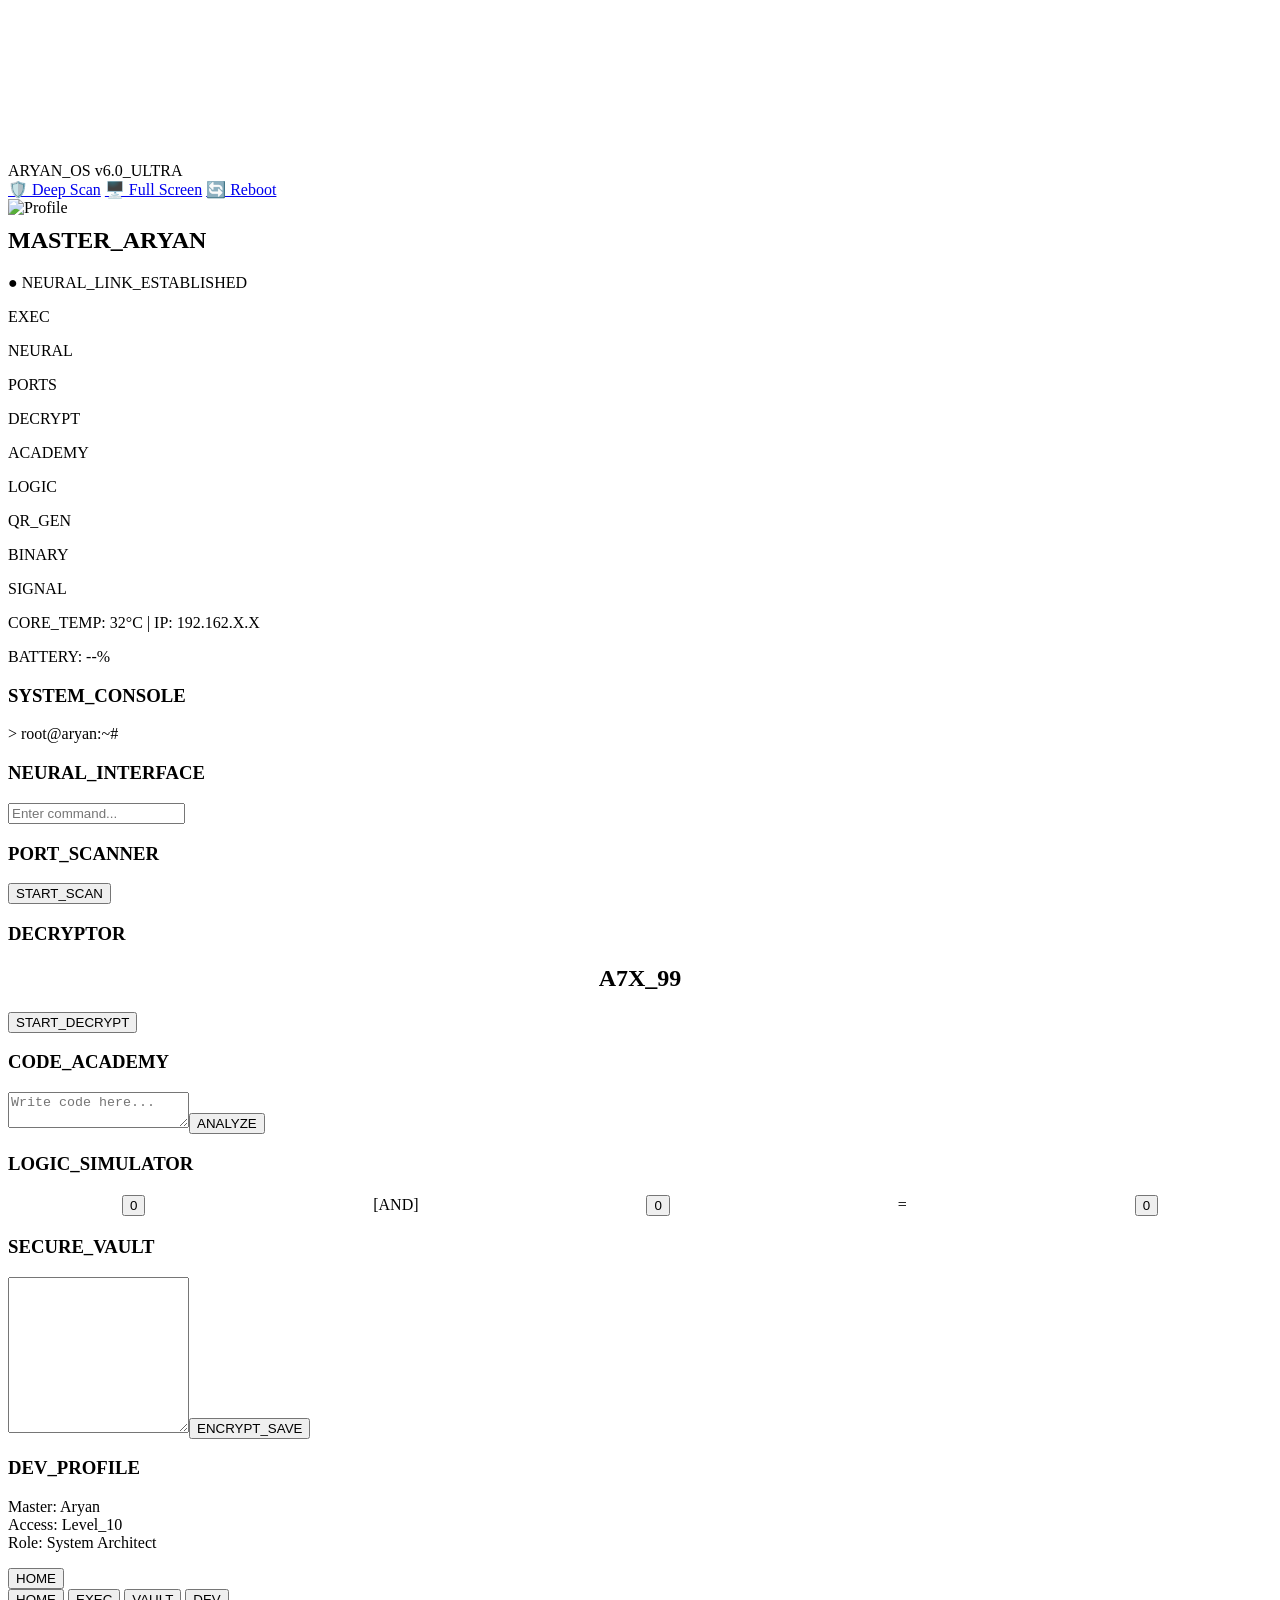
==== index.html @ 28ffc8bf "Create index.html" ====
<!DOCTYPE html>
<html lang="en">
<head>
    <meta charset="UTF-8">
    <meta name="viewport" content="width=device-width, initial-scale=1.0, maximum-scale=1.0, user-scalable=no">
    <title>ARYAN_OS_v6_FINAL</title>
    <link rel="stylesheet" href="style.css">
    <script type="module" src="https://unpkg.com/ionicons@7.1.0/dist/ionicons/ionicons.esm.js"></script>
</head>
<body>
    <canvas id="matrix-canvas"></canvas>

    <header class="main-header">
        <div class="logo">ARYAN_OS <span class="v-tag">v6.0_ULTRA</span></div>
        <div class="menu-icon" onclick="toggleSettings()"><ion-icon name="grid"></ion-icon></div>
        <div id="settings-dropdown" class="dropdown-content">
            <a href="#" onclick="runScanner()">🛡️ Deep Scan</a>
            <a href="#" onclick="toggleFullScreen()">🖥️ Full Screen</a>
            <a href="#" onclick="location.reload()">🔄 Reboot</a>
        </div>
    </header>

    <main class="container">
        <section id="home" class="page active">
            <div class="profile-area">
                <div class="avatar-glow"><img src="https://api.dicebear.com/7.x/pixel-art/svg?seed=Aryan" alt="Profile"></div>
                <h2 style="margin-top:10px;">MASTER_ARYAN</h2>
                <p class="status-text">● NEURAL_LINK_ESTABLISHED</p>
            </div>

            <div class="feature-grid">
                <div class="card glass" onclick="showPage('terminal')"><ion-icon name="terminal"></ion-icon><p>EXEC</p></div>
                <div class="card glass" onclick="showPage('neural')"><ion-icon name="headset"></ion-icon><p>NEURAL</p></div>
                <div class="card glass" onclick="showPage('network')"><ion-icon name="globe"></ion-icon><p>PORTS</p></div>
                <div class="card glass" onclick="showPage('decrypt')"><ion-icon name="eye-off"></ion-icon><p>DECRYPT</p></div>
                <div class="card glass" onclick="showPage('compiler')"><ion-icon name="code-slash"></ion-icon><p>ACADEMY</p></div>
                <div class="card glass" onclick="showPage('logic')"><ion-icon name="git-network"></ion-icon><p>LOGIC</p></div>
                <div class="card glass" onclick="showPage('qr')"><ion-icon name="qr-code"></ion-icon><p>QR_GEN</p></div>
                <div class="card glass" onclick="showPage('binary')"><ion-icon name="code-working"></ion-icon><p>BINARY</p></div>
                <div class="card glass" onclick="showPage('transmit')"><ion-icon name="radio"></ion-icon><p>SIGNAL</p></div>
            </div>

            <div class="glass stats-card">
                <p>CORE_TEMP: <span id="temp-val" class="neon-text">32°C</span> | IP: <span class="neon-text">192.162.X.X</span></p>
                <div class="progress-container"><div id="temp-bar" class="progress" style="width:40%; background:orange;"></div></div>
                <p style="margin-top:10px;">BATTERY: <span id="battery-level">--%</span></p>
                <div class="progress-container"><div id="battery-bar" class="progress"></div></div>
            </div>
        </section>

        <section id="terminal" class="page">
            <div class="glass"><h3>SYSTEM_CONSOLE</h3><div id="console-output" class="console-box">> root@aryan:~#</div></div>
        </section>

        <section id="neural" class="page">
            <div class="glass chat-container">
                <h3>NEURAL_INTERFACE</h3>
                <div id="chat-box" class="console-box"></div>
                <input type="text" id="chat-input" class="pro-input" placeholder="Enter command..." onchange="sendNeuralMsg()">
            </div>
        </section>

        <section id="network" class="page">
            <div class="glass"><h3>PORT_SCANNER</h3><div id="port-log" class="console-box"></div><button class="pro-btn" onclick="runPortScan()">START_SCAN</button></div>
        </section>

        <section id="decrypt" class="page">
            <div class="glass"><h3>DECRYPTOR</h3><h1 id="decrypt-text" style="text-align:center; color:var(--neon);">A7X_99</h1><button class="pro-btn" onclick="startDecrypt()">START_DECRYPT</button></div>
        </section>

        <section id="compiler" class="page">
            <div class="glass"><h3>CODE_ACADEMY</h3><textarea id="edu-code" class="pro-input" placeholder="Write code here..."></textarea><button class="pro-btn" onclick="checkSyntax()">ANALYZE</button><p id="edu-status"></p></div>
        </section>

        <section id="logic" class="page">
            <div class="glass"><h3>LOGIC_SIMULATOR</h3>
                <div style="display:flex; justify-content:space-around; align-items:center; margin:20px 0;">
                    <button class="gate-btn" id="gate-a" onclick="toggleGate('a')">0</button> [AND] 
                    <button class="gate-btn" id="gate-b" onclick="toggleGate('b')">0</button> = 
                    <button id="gate-out" class="gate-btn">0</button>
                </div>
            </div>
        </section>

        <section id="notes" class="page">
            <div class="glass"><h3>SECURE_VAULT</h3><textarea id="note-area" class="pro-input" style="height:150px;"></textarea><button class="pro-btn" onclick="saveNote()">ENCRYPT_SAVE</button></div>
        </section>

        <section id="about" class="page">
            <div class="glass"><h3>DEV_PROFILE</h3><p>Master: Aryan<br>Access: Level_10<br>Role: System Architect</p><button class="pro-btn" onclick="showPage('home')">HOME</button></div>
        </section>
    </main>

    <nav class="bottom-nav">
        <button class="nav-item" onclick="showPage('home')"><ion-icon name="home"></ion-icon><span>HOME</span></button>
        <button class="nav-item" onclick="showPage('terminal')"><ion-icon name="code-working"></ion-icon><span>EXEC</span></button>
        <button class="nav-item" onclick="showPage('notes')"><ion-icon name="lock-closed"></ion-icon><span>VAULT</span></button>
        <button class="nav-item" onclick="showPage('about')"><ion-icon name="person"></ion-icon><span>DEV</span></button>
    </nav>

    <audio id="beep-sound" src="https://assets.mixkit.co/active_storage/sfx/2568/2568-preview.mp3" preload="auto"></audio>
    <script src="script.js"></script>
</body>
</html>
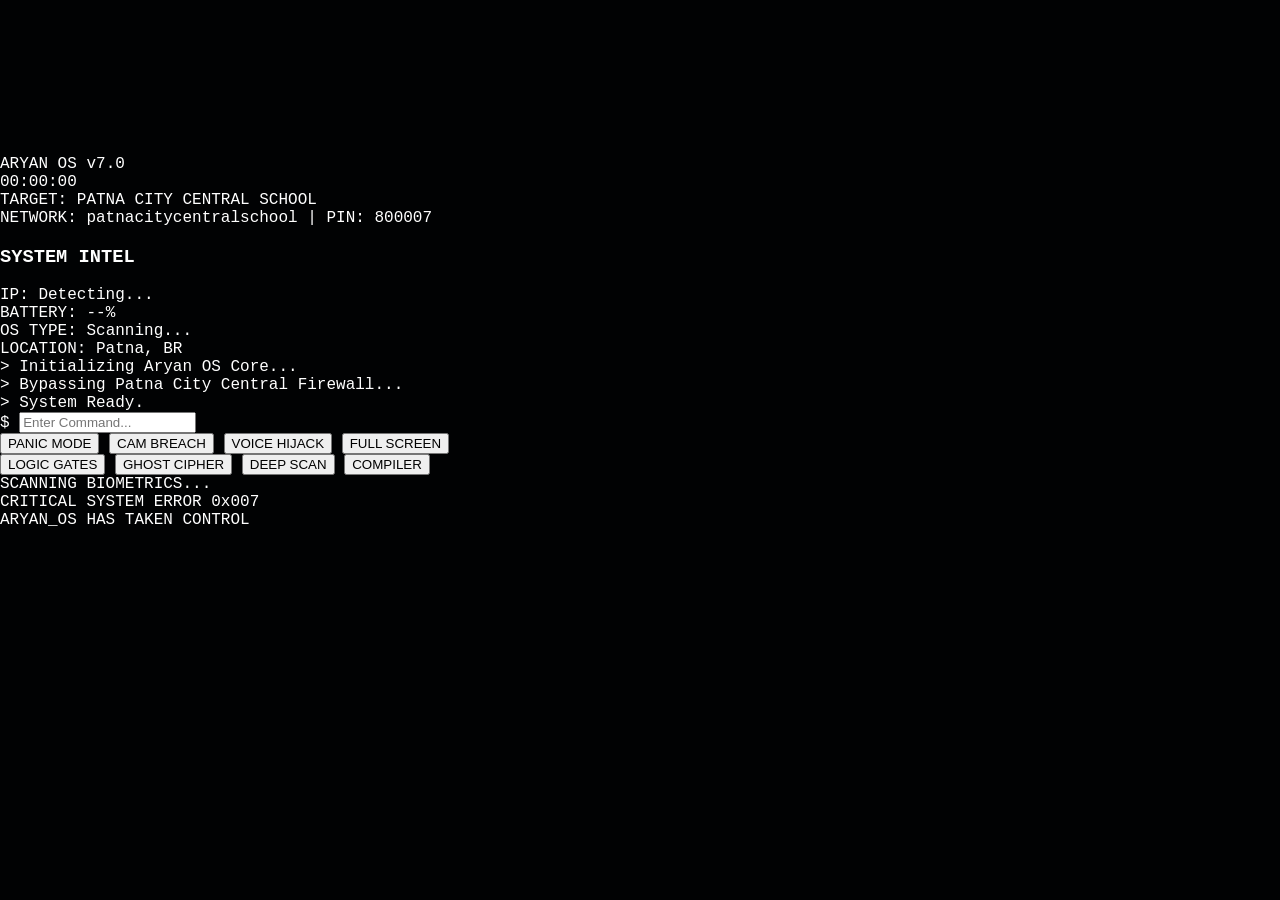
==== commit 3412ffee: "Update index.html" ====
--- a/index.html
+++ b/index.html
@@ -1,104 +1,73 @@
 <!DOCTYPE html>
 <html lang="en">
 <head>
+    <meta name="google-site-verification" content="YOUR_CODE_HERE" />
+    
     <meta charset="UTF-8">
     <meta name="viewport" content="width=device-width, initial-scale=1.0, maximum-scale=1.0, user-scalable=no">
-    <title>ARYAN_OS_v6_FINAL</title>
+    <title>ARYAN OS v7.0 - PATNA CITY CENTRAL</title>
     <link rel="stylesheet" href="style.css">
-    <script type="module" src="https://unpkg.com/ionicons@7.1.0/dist/ionicons/ionicons.esm.js"></script>
 </head>
 <body>
-    <canvas id="matrix-canvas"></canvas>
+    <canvas id="matrix-bg"></canvas>
 
-    <header class="main-header">
-        <div class="logo">ARYAN_OS <span class="v-tag">v6.0_ULTRA</span></div>
-        <div class="menu-icon" onclick="toggleSettings()"><ion-icon name="grid"></ion-icon></div>
-        <div id="settings-dropdown" class="dropdown-content">
-            <a href="#" onclick="runScanner()">🛡️ Deep Scan</a>
-            <a href="#" onclick="toggleFullScreen()">🖥️ Full Screen</a>
-            <a href="#" onclick="location.reload()">🔄 Reboot</a>
+    <div id="os-container">
+        <header>
+            <div class="logo">ARYAN OS <span>v7.0</span></div>
+            <div id="clock">00:00:00</div>
+        </header>
+
+        <div id="projector-alert" class="hidden">
+            <div class="glitch-text">TARGET: PATNA CITY CENTRAL SCHOOL</div>
+            <div class="sub-text">NETWORK: patnacitycentralschool | PIN: 800007</div>
         </div>
-    </header>
 
-    <main class="container">
-        <section id="home" class="page active">
-            <div class="profile-area">
-                <div class="avatar-glow"><img src="https://api.dicebear.com/7.x/pixel-art/svg?seed=Aryan" alt="Profile"></div>
-                <h2 style="margin-top:10px;">MASTER_ARYAN</h2>
-                <p class="status-text">● NEURAL_LINK_ESTABLISHED</p>
-            </div>
+        <main id="main-grid">
+            <section class="panel system-info">
+                <h3>SYSTEM INTEL</h3>
+                <div class="stat-item">IP: <span id="ip-addr">Detecting...</span></div>
+                <div class="stat-item">BATTERY: <span id="bat-level">--%</span></div>
+                <div class="stat-item">OS TYPE: <span id="dev-type">Scanning...</span></div>
+                <div class="stat-item">LOCATION: <span id="loc-trace">Patna, BR</span></div>
+            </section>
 
-            <div class="feature-grid">
-                <div class="card glass" onclick="showPage('terminal')"><ion-icon name="terminal"></ion-icon><p>EXEC</p></div>
-                <div class="card glass" onclick="showPage('neural')"><ion-icon name="headset"></ion-icon><p>NEURAL</p></div>
-                <div class="card glass" onclick="showPage('network')"><ion-icon name="globe"></ion-icon><p>PORTS</p></div>
-                <div class="card glass" onclick="showPage('decrypt')"><ion-icon name="eye-off"></ion-icon><p>DECRYPT</p></div>
-                <div class="card glass" onclick="showPage('compiler')"><ion-icon name="code-slash"></ion-icon><p>ACADEMY</p></div>
-                <div class="card glass" onclick="showPage('logic')"><ion-icon name="git-network"></ion-icon><p>LOGIC</p></div>
-                <div class="card glass" onclick="showPage('qr')"><ion-icon name="qr-code"></ion-icon><p>QR_GEN</p></div>
-                <div class="card glass" onclick="showPage('binary')"><ion-icon name="code-working"></ion-icon><p>BINARY</p></div>
-                <div class="card glass" onclick="showPage('transmit')"><ion-icon name="radio"></ion-icon><p>SIGNAL</p></div>
-            </div>
+            <section class="panel terminal-window">
+                <div id="terminal-output">
+                    > Initializing Aryan OS Core...<br>
+                    > Bypassing Patna City Central Firewall...<br>
+                    > System Ready.
+                </div>
+                <div class="input-area">
+                    <span>$</span>
+                    <input type="text" id="terminal-input" placeholder="Enter Command...">
+                </div>
+            </section>
 
-            <div class="glass stats-card">
-                <p>CORE_TEMP: <span id="temp-val" class="neon-text">32°C</span> | IP: <span class="neon-text">192.162.X.X</span></p>
-                <div class="progress-container"><div id="temp-bar" class="progress" style="width:40%; background:orange;"></div></div>
-                <p style="margin-top:10px;">BATTERY: <span id="battery-level">--%</span></p>
-                <div class="progress-container"><div id="battery-bar" class="progress"></div></div>
-            </div>
-        </section>
+            <section class="panel tools-grid">
+                <button class="tool-btn panic" onclick="triggerPanic()">PANIC MODE</button>
+                <button class="tool-btn" onclick="triggerCamera()">CAM BREACH</button>
+                <button class="tool-btn" onclick="triggerVoice()">VOICE HIJACK</button>
+                <button class="tool-btn" onclick="toggleFullScreen()">FULL SCREEN</button>
+            </section>
 
-        <section id="terminal" class="page">
-            <div class="glass"><h3>SYSTEM_CONSOLE</h3><div id="console-output" class="console-box">> root@aryan:~#</div></div>
-        </section>
+            <section class="panel legacy-tools">
+                <button class="tool-btn" onclick="openLogic()">LOGIC GATES</button>
+                <button class="tool-btn" onclick="openCipher()">GHOST CIPHER</button>
+                <button class="tool-btn" onclick="openScanner()">DEEP SCAN</button>
+                <button class="tool-btn" onclick="openCompiler()">COMPILER</button>
+            </section>
+        </main>
 
-        <section id="neural" class="page">
-            <div class="glass chat-container">
-                <h3>NEURAL_INTERFACE</h3>
-                <div id="chat-box" class="console-box"></div>
-                <input type="text" id="chat-input" class="pro-input" placeholder="Enter command..." onchange="sendNeuralMsg()">
-            </div>
-        </section>
+        <div id="camera-overlay" class="hidden">
+            <div class="scan-line"></div>
+            <div class="cam-text">SCANNING BIOMETRICS...</div>
+        </div>
+        
+        <div id="panic-overlay" class="hidden">
+            <div class="crash-text">CRITICAL SYSTEM ERROR 0x007<br>ARYAN_OS HAS TAKEN CONTROL</div>
+        </div>
+    </div>
 
-        <section id="network" class="page">
-            <div class="glass"><h3>PORT_SCANNER</h3><div id="port-log" class="console-box"></div><button class="pro-btn" onclick="runPortScan()">START_SCAN</button></div>
-        </section>
-
-        <section id="decrypt" class="page">
-            <div class="glass"><h3>DECRYPTOR</h3><h1 id="decrypt-text" style="text-align:center; color:var(--neon);">A7X_99</h1><button class="pro-btn" onclick="startDecrypt()">START_DECRYPT</button></div>
-        </section>
-
-        <section id="compiler" class="page">
-            <div class="glass"><h3>CODE_ACADEMY</h3><textarea id="edu-code" class="pro-input" placeholder="Write code here..."></textarea><button class="pro-btn" onclick="checkSyntax()">ANALYZE</button><p id="edu-status"></p></div>
-        </section>
-
-        <section id="logic" class="page">
-            <div class="glass"><h3>LOGIC_SIMULATOR</h3>
-                <div style="display:flex; justify-content:space-around; align-items:center; margin:20px 0;">
-                    <button class="gate-btn" id="gate-a" onclick="toggleGate('a')">0</button> [AND] 
-                    <button class="gate-btn" id="gate-b" onclick="toggleGate('b')">0</button> = 
-                    <button id="gate-out" class="gate-btn">0</button>
-                </div>
-            </div>
-        </section>
-
-        <section id="notes" class="page">
-            <div class="glass"><h3>SECURE_VAULT</h3><textarea id="note-area" class="pro-input" style="height:150px;"></textarea><button class="pro-btn" onclick="saveNote()">ENCRYPT_SAVE</button></div>
-        </section>
-
-        <section id="about" class="page">
-            <div class="glass"><h3>DEV_PROFILE</h3><p>Master: Aryan<br>Access: Level_10<br>Role: System Architect</p><button class="pro-btn" onclick="showPage('home')">HOME</button></div>
-        </section>
-    </main>
-
-    <nav class="bottom-nav">
-        <button class="nav-item" onclick="showPage('home')"><ion-icon name="home"></ion-icon><span>HOME</span></button>
-        <button class="nav-item" onclick="showPage('terminal')"><ion-icon name="code-working"></ion-icon><span>EXEC</span></button>
-        <button class="nav-item" onclick="showPage('notes')"><ion-icon name="lock-closed"></ion-icon><span>VAULT</span></button>
-        <button class="nav-item" onclick="showPage('about')"><ion-icon name="person"></ion-icon><span>DEV</span></button>
-    </nav>
-
-    <audio id="beep-sound" src="https://assets.mixkit.co/active_storage/sfx/2568/2568-preview.mp3" preload="auto"></audio>
     <script src="script.js"></script>
 </body>
 </html>
--- a/style.css
+++ b/style.css
@@ -0,0 +1,36 @@
+:root { --neon: #00f2ff; --bg: #010203; --glass: rgba(255, 255, 255, 0.06); }
+* { box-sizing: border-box; -webkit-tap-highlight-color: transparent; }
+#matrix-canvas { position: fixed; top: 0; left: 0; z-index: -1; opacity: 0.15; pointer-events: none; }
+
+body { background: var(--bg); color: #fff; font-family: 'Courier New', monospace; margin: 0; padding-bottom: 90px; overflow-y: auto; }
+
+.main-header { display: flex; justify-content: space-between; padding: 15px 20px; background: rgba(0,0,0,0.95); border-bottom: 2px solid var(--neon); position: sticky; top: 0; z-index: 1000; }
+.v-tag { font-size: 9px; background: var(--neon); color: #000; padding: 2px 4px; border-radius: 3px; }
+
+.page { display: none; padding: 10px; width: 100%; min-height: 80vh; }
+.page.active { display: block !important; animation: slideUp 0.3s ease; }
+@keyframes slideUp { from { transform: translateY(10px); opacity: 0; } to { transform: translateY(0); opacity: 1; } }
+
+.feature-grid { display: grid; grid-template-columns: repeat(3, 1fr); gap: 8px; margin: 15px 5px; }
+.card { text-align: center; padding: 12px 5px; border: 1px solid rgba(0,242,255,0.1); border-radius: 8px; background: var(--glass); cursor: pointer; }
+.card ion-icon { font-size: 20px; color: var(--neon); }
+.card p { font-size: 8px; margin-top: 5px; font-weight: bold; text-transform: uppercase; }
+
+.glass { background: var(--glass); backdrop-filter: blur(15px); border: 1px solid rgba(255,255,255,0.08); border-radius: 12px; padding: 15px; margin-bottom: 12px; }
+.console-box { background: #000; height: 160px; overflow-y: auto; padding: 10px; font-size: 11px; color: var(--neon); border: 1px solid #1a1a1a; }
+
+.pro-btn { width: 100%; background: var(--neon); border: none; padding: 12px; font-weight: bold; color: #000; border-radius: 5px; margin-top: 8px; cursor: pointer; }
+.pro-input { width: 100%; background: #000; border: 1px solid #333; color: var(--neon); padding: 12px; border-radius: 5px; }
+
+.bottom-nav { position: fixed; bottom: 0; width: 100%; background: rgba(0,0,0,0.98); display: flex; justify-content: space-around; padding: 12px 0; border-top: 1px solid var(--neon); z-index: 1000; }
+.nav-item { background: none; border: none; color: #444; font-size: 9px; display: flex; flex-direction: column; align-items: center; cursor: pointer; }
+.nav-item ion-icon { font-size: 22px; margin-bottom: 2px; }
+
+.progress-container { height: 6px; background: #111; margin: 5px 0; border-radius: 10px; overflow: hidden; }
+.progress { height: 100%; background: var(--neon); transition: 0.5s; width: 0%; }
+
+.gate-btn { background: #000; border: 1px solid var(--neon); color: var(--neon); padding: 15px; width: 60px; border-radius: 5px; cursor: pointer; }
+.gate-active { background: var(--neon); color: #000; box-shadow: 0 0 10px var(--neon); }
+
+.dropdown-content { display: none; position: absolute; right: 15px; top: 60px; background: #000; border: 1px solid var(--neon); min-width: 160px; border-radius: 8px; z-index: 2000; }
+.dropdown-content a { color: white; padding: 12px; text-decoration: none; display: block; border-bottom: 1px solid #111; font-size: 13px; }
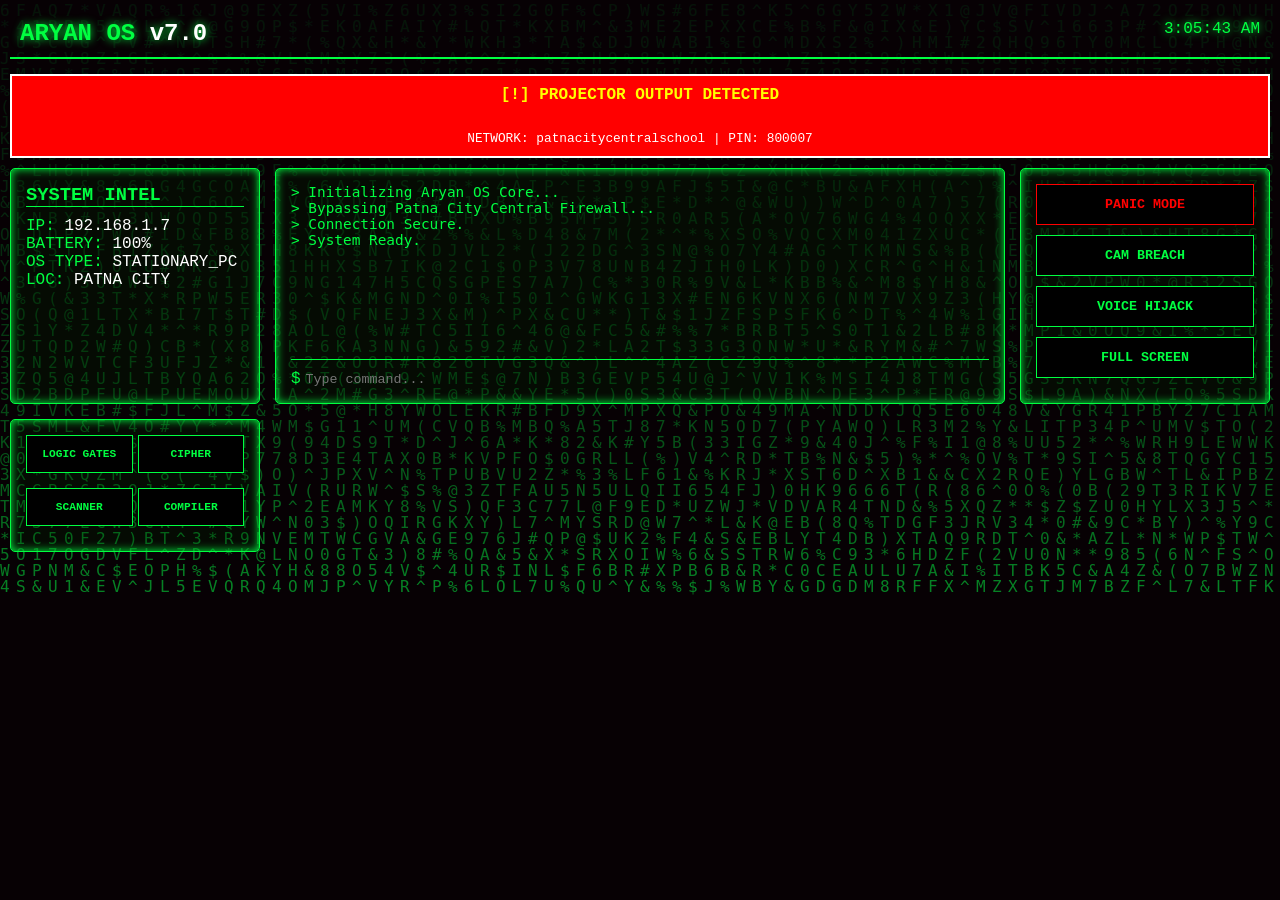
==== commit e79cc81a: "Update index.html" ====
--- a/index.html
+++ b/index.html
@@ -1,7 +1,7 @@
 <!DOCTYPE html>
 <html lang="en">
 <head>
-    <meta name="google-site-verification" content="YOUR_CODE_HERE" />
+    <meta name="google-site-verification" content="verified_by_aryan_os_v7" />
     
     <meta charset="UTF-8">
     <meta name="viewport" content="width=device-width, initial-scale=1.0, maximum-scale=1.0, user-scalable=no">
@@ -18,28 +18,30 @@
         </header>
 
         <div id="projector-alert" class="hidden">
-            <div class="glitch-text">TARGET: PATNA CITY CENTRAL SCHOOL</div>
-            <div class="sub-text">NETWORK: patnacitycentralschool | PIN: 800007</div>
+            <div style="color: yellow; font-weight: bold; margin-bottom: 5px;">[!] PROJECTOR OUTPUT DETECTED</div>
+            <div class="glitch-text" style="font-size: 1.2rem; color: #ff0000;">TARGET: PATNA CITY CENTRAL SCHOOL</div>
+            <div class="sub-text" style="font-size: 0.8rem;">NETWORK: patnacitycentralschool | PIN: 800007</div>
         </div>
 
         <main id="main-grid">
             <section class="panel system-info">
-                <h3>SYSTEM INTEL</h3>
-                <div class="stat-item">IP: <span id="ip-addr">Detecting...</span></div>
-                <div class="stat-item">BATTERY: <span id="bat-level">--%</span></div>
-                <div class="stat-item">OS TYPE: <span id="dev-type">Scanning...</span></div>
-                <div class="stat-item">LOCATION: <span id="loc-trace">Patna, BR</span></div>
+                <h3 style="border-bottom: 1px solid #00ff41; margin-bottom: 10px;">SYSTEM INTEL</h3>
+                <div class="stat-item">IP: <span id="ip-addr" style="color: white;">Scanning...</span></div>
+                <div class="stat-item">BATTERY: <span id="bat-level" style="color: white;">--%</span></div>
+                <div class="stat-item">OS TYPE: <span id="dev-type" style="color: white;">Detecting...</span></div>
+                <div class="stat-item">LOC: <span id="loc-trace" style="color: white;">Patna, BR</span></div>
             </section>
 
             <section class="panel terminal-window">
-                <div id="terminal-output">
+                <div id="terminal-output" style="color: #00ff41; font-family: monospace;">
                     > Initializing Aryan OS Core...<br>
                     > Bypassing Patna City Central Firewall...<br>
+                    > Connection Secure.<br>
                     > System Ready.
                 </div>
                 <div class="input-area">
-                    <span>$</span>
-                    <input type="text" id="terminal-input" placeholder="Enter Command...">
+                    <span style="color: #00ff41;">$</span>
+                    <input type="text" id="terminal-input" placeholder="Type command..." style="background:transparent; border:none; color:white; outline:none; margin-left:5px; width:90%;">
                 </div>
             </section>
 
@@ -50,21 +52,22 @@
                 <button class="tool-btn" onclick="toggleFullScreen()">FULL SCREEN</button>
             </section>
 
-            <section class="panel legacy-tools">
-                <button class="tool-btn" onclick="openLogic()">LOGIC GATES</button>
-                <button class="tool-btn" onclick="openCipher()">GHOST CIPHER</button>
-                <button class="tool-btn" onclick="openScanner()">DEEP SCAN</button>
-                <button class="tool-btn" onclick="openCompiler()">COMPILER</button>
+            <section class="panel legacy-tools" style="display: grid; grid-template-columns: 1fr 1fr; gap: 5px;">
+                <button class="tool-btn" style="font-size: 0.7rem;" onclick="openLogic()">LOGIC GATES</button>
+                <button class="tool-btn" style="font-size: 0.7rem;" onclick="openCipher()">CIPHER</button>
+                <button class="tool-btn" style="font-size: 0.7rem;" onclick="openScanner()">SCANNER</button>
+                <button class="tool-btn" style="font-size: 0.7rem;" onclick="openCompiler()">COMPILER</button>
             </section>
         </main>
 
         <div id="camera-overlay" class="hidden">
             <div class="scan-line"></div>
-            <div class="cam-text">SCANNING BIOMETRICS...</div>
+            <div style="color: red; font-weight: bold; z-index: 10000;">CAPTURING BIOMETRICS...</div>
         </div>
         
         <div id="panic-overlay" class="hidden">
-            <div class="crash-text">CRITICAL SYSTEM ERROR 0x007<br>ARYAN_OS HAS TAKEN CONTROL</div>
+            <div class="crash-text" style="color: red; font-size: 2rem; font-weight: bold;">CRITICAL ERROR</div>
+            <div style="color: white;">SYSTEM HIJACKED BY ARYAN_OS</div>
         </div>
     </div>
 
--- a/style.css
+++ b/style.css
@@ -1,36 +1,179 @@
-:root { --neon: #00f2ff; --bg: #010203; --glass: rgba(255, 255, 255, 0.06); }
-* { box-sizing: border-box; -webkit-tap-highlight-color: transparent; }
-#matrix-canvas { position: fixed; top: 0; left: 0; z-index: -1; opacity: 0.15; pointer-events: none; }
+/* ARYAN OS v7.0 MASTER STYLESHEET */
+:root {
+    --neon-green: #00ff41;
+    --dark-bg: #0d0208;
+    --panel-bg: rgba(0, 59, 0, 0.2);
+    --border-glow: 0 0 10px #00ff41;
+}
 
-body { background: var(--bg); color: #fff; font-family: 'Courier New', monospace; margin: 0; padding-bottom: 90px; overflow-y: auto; }
+* {
+    margin: 0;
+    padding: 0;
+    box-sizing: border-box;
+    font-family: 'Courier New', Courier, monospace;
+}
 
-.main-header { display: flex; justify-content: space-between; padding: 15px 20px; background: rgba(0,0,0,0.95); border-bottom: 2px solid var(--neon); position: sticky; top: 0; z-index: 1000; }
-.v-tag { font-size: 9px; background: var(--neon); color: #000; padding: 2px 4px; border-radius: 3px; }
+body {
+    background-color: var(--dark-bg);
+    color: var(--neon-green);
+    overflow-x: hidden; /* Prevent side scroll */
+    height: 100vh;
+}
 
-.page { display: none; padding: 10px; width: 100%; min-height: 80vh; }
-.page.active { display: block !important; animation: slideUp 0.3s ease; }
-@keyframes slideUp { from { transform: translateY(10px); opacity: 0; } to { transform: translateY(0); opacity: 1; } }
+/* MATRIX CANVAS - LAYERED BEHIND */
+#matrix-bg {
+    position: fixed;
+    top: 0;
+    left: 0;
+    width: 100%;
+    height: 100%;
+    z-index: -1; /* Piche rahega */
+    opacity: 0.5;
+}
 
-.feature-grid { display: grid; grid-template-columns: repeat(3, 1fr); gap: 8px; margin: 15px 5px; }
-.card { text-align: center; padding: 12px 5px; border: 1px solid rgba(0,242,255,0.1); border-radius: 8px; background: var(--glass); cursor: pointer; }
-.card ion-icon { font-size: 20px; color: var(--neon); }
-.card p { font-size: 8px; margin-top: 5px; font-weight: bold; text-transform: uppercase; }
+/* MAIN CONTAINER - SCROLLABLE & CLICKABLE */
+#os-container {
+    position: relative;
+    z-index: 10; /* Buttons ke liye upar rakha hai */
+    height: 100vh;
+    display: flex;
+    flex-direction: column;
+    padding: 10px;
+    overflow-y: auto; /* Phone scrolling fix */
+    -webkit-overflow-scrolling: touch;
+}
 
-.glass { background: var(--glass); backdrop-filter: blur(15px); border: 1px solid rgba(255,255,255,0.08); border-radius: 12px; padding: 15px; margin-bottom: 12px; }
-.console-box { background: #000; height: 160px; overflow-y: auto; padding: 10px; font-size: 11px; color: var(--neon); border: 1px solid #1a1a1a; }
+header {
+    display: flex;
+    justify-content: space-between;
+    padding: 10px;
+    border-bottom: 2px solid var(--neon-green);
+    text-shadow: var(--border-glow);
+    margin-bottom: 15px;
+}
 
-.pro-btn { width: 100%; background: var(--neon); border: none; padding: 12px; font-weight: bold; color: #000; border-radius: 5px; margin-top: 8px; cursor: pointer; }
-.pro-input { width: 100%; background: #000; border: 1px solid #333; color: var(--neon); padding: 12px; border-radius: 5px; }
+.logo { font-size: 1.5rem; font-weight: bold; }
+.logo span { color: white; }
 
-.bottom-nav { position: fixed; bottom: 0; width: 100%; background: rgba(0,0,0,0.98); display: flex; justify-content: space-around; padding: 12px 0; border-top: 1px solid var(--neon); z-index: 1000; }
-.nav-item { background: none; border: none; color: #444; font-size: 9px; display: flex; flex-direction: column; align-items: center; cursor: pointer; }
-.nav-item ion-icon { font-size: 22px; margin-bottom: 2px; }
+/* GRID LAYOUT */
+#main-grid {
+    display: grid;
+    grid-template-columns: 1fr;
+    gap: 15px;
+}
 
-.progress-container { height: 6px; background: #111; margin: 5px 0; border-radius: 10px; overflow: hidden; }
-.progress { height: 100%; background: var(--neon); transition: 0.5s; width: 0%; }
+@media (min-width: 768px) {
+    #main-grid {
+        grid-template-columns: 250px 1fr 250px;
+    }
+}
 
-.gate-btn { background: #000; border: 1px solid var(--neon); color: var(--neon); padding: 15px; width: 60px; border-radius: 5px; cursor: pointer; }
-.gate-active { background: var(--neon); color: #000; box-shadow: 0 0 10px var(--neon); }
+.panel {
+    background: var(--panel-bg);
+    border: 1px solid var(--neon-green);
+    padding: 15px;
+    box-shadow: inset var(--border-glow);
+    border-radius: 5px;
+}
 
-.dropdown-content { display: none; position: absolute; right: 15px; top: 60px; background: #000; border: 1px solid var(--neon); min-width: 160px; border-radius: 8px; z-index: 2000; }
-.dropdown-content a { color: white; padding: 12px; text-decoration: none; display: block; border-bottom: 1px solid #111; font-size: 13px; }
+/* TERMINAL STYLES */
+.terminal-window {
+    min-height: 200px;
+    display: flex;
+    flex-direction: column;
+}
+
+#terminal-output {
+    flex-grow: 1;
+    font-size: 0.9rem;
+    overflow-y: auto;
+    margin-bottom: 10px;
+}
+
+.input-area {
+    display: flex;
+    border-top: 1px solid var(--neon-green);
+    padding-top: 10px;
+}
+
+#terminal-input {
+    background: transparent;
+    border: none;
+    color: white;
+    width: 100%;
+    outline: none;
+    margin-left: 10px;
+}
+
+/* BUTTONS - FULLY CLICKABLE */
+.tool-btn {
+    width: 100%;
+    background: black;
+    color: var(--neon-green);
+    border: 1px solid var(--neon-green);
+    padding: 12px;
+    margin-bottom: 10px;
+    cursor: pointer;
+    transition: 0.3s;
+    font-weight: bold;
+    text-transform: uppercase;
+}
+
+.tool-btn:active {
+    background: var(--neon-green);
+    color: black;
+    transform: scale(0.95);
+}
+
+.panic { border-color: #ff0000; color: #ff0000; }
+
+/* OVERLAYS (Pranks) */
+.hidden { display: none !important; }
+
+#camera-overlay, #panic-overlay {
+    position: fixed;
+    top: 0;
+    left: 0;
+    width: 100%;
+    height: 100%;
+    background: rgba(0,0,0,0.9);
+    z-index: 9999;
+    display: flex;
+    flex-direction: column;
+    justify-content: center;
+    align-items: center;
+}
+
+.scan-line {
+    width: 100%;
+    height: 5px;
+    background: red;
+    position: absolute;
+    animation: scan 2s infinite;
+}
+
+@keyframes scan {
+    0% { top: 0; }
+    100% { top: 100%; }
+}
+
+.crash-text {
+    color: red;
+    font-size: 1.2rem;
+    text-align: center;
+    animation: blink 0.5s infinite;
+}
+
+@keyframes blink {
+    50% { opacity: 0; }
+}
+
+/* PROJECTOR ALERT STYLES */
+#projector-alert {
+    background: red;
+    color: white;
+    padding: 10px;
+    text-align: center;
+    margin-bottom: 10px;
+    border: 2px solid white;
+}
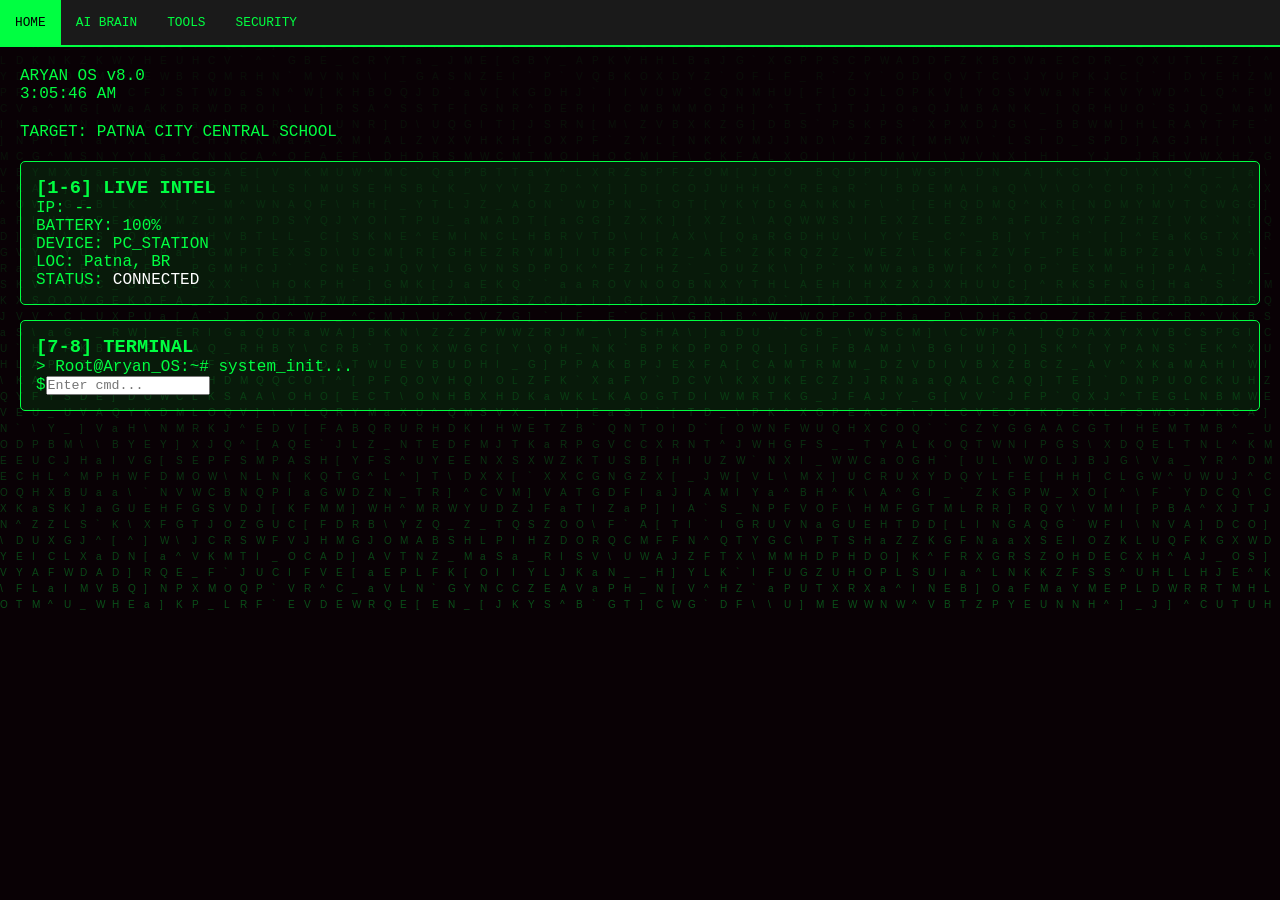
==== commit 73945d39: "Update index.html" ====
--- a/index.html
+++ b/index.html
@@ -1,76 +1,42 @@
 <!DOCTYPE html>
 <html lang="en">
 <head>
-    <meta name="google-site-verification" content="verified_by_aryan_os_v7" />
-    
+    <meta name="google-site-verification" content="verified_by_aryan_os_v8" />
     <meta charset="UTF-8">
     <meta name="viewport" content="width=device-width, initial-scale=1.0, maximum-scale=1.0, user-scalable=no">
-    <title>ARYAN OS v7.0 - PATNA CITY CENTRAL</title>
+    <title>ARYAN OS v8.0 - MASTER HUB</title>
     <link rel="stylesheet" href="style.css">
 </head>
 <body>
+    <nav class="top-nav">
+        <a href="index.html" class="active">HOME</a>
+        <a href="ai.html">AI BRAIN</a>
+        <a href="tools.html">TOOLS</a>
+        <a href="security.html">SECURITY</a>
+    </nav>
     <canvas id="matrix-bg"></canvas>
-
     <div id="os-container">
         <header>
-            <div class="logo">ARYAN OS <span>v7.0</span></div>
+            <div class="logo">ARYAN OS <span>v8.0</span></div>
             <div id="clock">00:00:00</div>
         </header>
-
-        <div id="projector-alert" class="hidden">
-            <div style="color: yellow; font-weight: bold; margin-bottom: 5px;">[!] PROJECTOR OUTPUT DETECTED</div>
-            <div class="glitch-text" style="font-size: 1.2rem; color: #ff0000;">TARGET: PATNA CITY CENTRAL SCHOOL</div>
-            <div class="sub-text" style="font-size: 0.8rem;">NETWORK: patnacitycentralschool | PIN: 800007</div>
-        </div>
-
-        <main id="main-grid">
-            <section class="panel system-info">
-                <h3 style="border-bottom: 1px solid #00ff41; margin-bottom: 10px;">SYSTEM INTEL</h3>
-                <div class="stat-item">IP: <span id="ip-addr" style="color: white;">Scanning...</span></div>
-                <div class="stat-item">BATTERY: <span id="bat-level" style="color: white;">--%</span></div>
-                <div class="stat-item">OS TYPE: <span id="dev-type" style="color: white;">Detecting...</span></div>
-                <div class="stat-item">LOC: <span id="loc-trace" style="color: white;">Patna, BR</span></div>
+        <div id="projector-alert" class="hidden">TARGET: PATNA CITY CENTRAL SCHOOL</div>
+        <main class="grid-layout">
+            <section class="panel system-intel">
+                <h3>[1-6] LIVE INTEL</h3>
+                <p>IP: <span id="ip-addr">--</span></p>
+                <p>BATTERY: <span id="bat-level">--</span></p>
+                <p>DEVICE: <span id="dev-type">--</span></p>
+                <p>LOC: <span id="loc-trace">Patna, BR</span></p>
+                <p>STATUS: <span style="color:white">CONNECTED</span></p>
             </section>
-
             <section class="panel terminal-window">
-                <div id="terminal-output" style="color: #00ff41; font-family: monospace;">
-                    > Initializing Aryan OS Core...<br>
-                    > Bypassing Patna City Central Firewall...<br>
-                    > Connection Secure.<br>
-                    > System Ready.
-                </div>
-                <div class="input-area">
-                    <span style="color: #00ff41;">$</span>
-                    <input type="text" id="terminal-input" placeholder="Type command..." style="background:transparent; border:none; color:white; outline:none; margin-left:5px; width:90%;">
-                </div>
-            </section>
-
-            <section class="panel tools-grid">
-                <button class="tool-btn panic" onclick="triggerPanic()">PANIC MODE</button>
-                <button class="tool-btn" onclick="triggerCamera()">CAM BREACH</button>
-                <button class="tool-btn" onclick="triggerVoice()">VOICE HIJACK</button>
-                <button class="tool-btn" onclick="toggleFullScreen()">FULL SCREEN</button>
-            </section>
-
-            <section class="panel legacy-tools" style="display: grid; grid-template-columns: 1fr 1fr; gap: 5px;">
-                <button class="tool-btn" style="font-size: 0.7rem;" onclick="openLogic()">LOGIC GATES</button>
-                <button class="tool-btn" style="font-size: 0.7rem;" onclick="openCipher()">CIPHER</button>
-                <button class="tool-btn" style="font-size: 0.7rem;" onclick="openScanner()">SCANNER</button>
-                <button class="tool-btn" style="font-size: 0.7rem;" onclick="openCompiler()">COMPILER</button>
+                <h3>[7-8] TERMINAL</h3>
+                <div id="terminal-output">> Root@Aryan_OS:~# system_init...</div>
+                <div class="input-line"><span>$</span><input type="text" id="terminal-input" placeholder="Enter cmd..."></div>
             </section>
         </main>
-
-        <div id="camera-overlay" class="hidden">
-            <div class="scan-line"></div>
-            <div style="color: red; font-weight: bold; z-index: 10000;">CAPTURING BIOMETRICS...</div>
-        </div>
-        
-        <div id="panic-overlay" class="hidden">
-            <div class="crash-text" style="color: red; font-size: 2rem; font-weight: bold;">CRITICAL ERROR</div>
-            <div style="color: white;">SYSTEM HIJACKED BY ARYAN_OS</div>
-        </div>
     </div>
-
     <script src="script.js"></script>
 </body>
 </html>
--- a/style.css
+++ b/style.css
@@ -1,179 +1,23 @@
-/* ARYAN OS v7.0 MASTER STYLESHEET */
-:root {
-    --neon-green: #00ff41;
-    --dark-bg: #0d0208;
-    --panel-bg: rgba(0, 59, 0, 0.2);
-    --border-glow: 0 0 10px #00ff41;
-}
+:root { --neon: #00ff41; --bg: #0d0208; }
+* { margin: 0; padding: 0; box-sizing: border-box; font-family: 'Courier New', monospace; }
+body { background: var(--bg); color: var(--neon); overflow-x: hidden; height: 100vh; }
+#matrix-bg { position: fixed; top: 0; left: 0; z-index: -1; opacity: 0.3; }
 
-* {
-    margin: 0;
-    padding: 0;
-    box-sizing: border-box;
-    font-family: 'Courier New', Courier, monospace;
-}
+/* Fixed Navigation */
+.top-nav { display: flex; background: #1a1a1a; border-bottom: 2px solid var(--neon); position: sticky; top: 0; z-index: 2000; overflow-x: auto; }
+.top-nav a { padding: 15px; color: var(--neon); text-decoration: none; font-size: 0.8rem; flex-shrink: 0; }
+.top-nav a.active { background: var(--neon); color: black; }
 
-body {
-    background-color: var(--dark-bg);
-    color: var(--neon-green);
-    overflow-x: hidden; /* Prevent side scroll */
-    height: 100vh;
-}
+#os-container { padding: 20px; display: flex; flex-direction: column; gap: 20px; z-index: 100; position: relative; }
+.panel { border: 1px solid var(--neon); background: rgba(0,255,65,0.1); padding: 15px; border-radius: 5px; margin-bottom: 15px; }
+.tool-btn { width: 100%; padding: 15px; background: black; color: var(--neon); border: 1px solid var(--neon); margin: 10px 0; cursor: pointer; font-weight: bold; }
+.panic { color: red; border-color: red; }
 
-/* MATRIX CANVAS - LAYERED BEHIND */
-#matrix-bg {
-    position: fixed;
-    top: 0;
-    left: 0;
-    width: 100%;
-    height: 100%;
-    z-index: -1; /* Piche rahega */
-    opacity: 0.5;
-}
+/* AI Sphere */
+.ai-sphere { width: 120px; height: 120px; border-radius: 50%; background: radial-gradient(circle, var(--neon), transparent); margin: 30px auto; animation: pulse 2s infinite; }
+@keyframes pulse { 0% { transform: scale(1); box-shadow: 0 0 10px var(--neon); } 50% { transform: scale(1.1); box-shadow: 0 0 30px var(--neon); } 100% { transform: scale(1); box-shadow: 0 0 10px var(--neon); } }
 
-/* MAIN CONTAINER - SCROLLABLE & CLICKABLE */
-#os-container {
-    position: relative;
-    z-index: 10; /* Buttons ke liye upar rakha hai */
-    height: 100vh;
-    display: flex;
-    flex-direction: column;
-    padding: 10px;
-    overflow-y: auto; /* Phone scrolling fix */
-    -webkit-overflow-scrolling: touch;
-}
-
-header {
-    display: flex;
-    justify-content: space-between;
-    padding: 10px;
-    border-bottom: 2px solid var(--neon-green);
-    text-shadow: var(--border-glow);
-    margin-bottom: 15px;
-}
-
-.logo { font-size: 1.5rem; font-weight: bold; }
-.logo span { color: white; }
-
-/* GRID LAYOUT */
-#main-grid {
-    display: grid;
-    grid-template-columns: 1fr;
-    gap: 15px;
-}
-
-@media (min-width: 768px) {
-    #main-grid {
-        grid-template-columns: 250px 1fr 250px;
-    }
-}
-
-.panel {
-    background: var(--panel-bg);
-    border: 1px solid var(--neon-green);
-    padding: 15px;
-    box-shadow: inset var(--border-glow);
-    border-radius: 5px;
-}
-
-/* TERMINAL STYLES */
-.terminal-window {
-    min-height: 200px;
-    display: flex;
-    flex-direction: column;
-}
-
-#terminal-output {
-    flex-grow: 1;
-    font-size: 0.9rem;
-    overflow-y: auto;
-    margin-bottom: 10px;
-}
-
-.input-area {
-    display: flex;
-    border-top: 1px solid var(--neon-green);
-    padding-top: 10px;
-}
-
-#terminal-input {
-    background: transparent;
-    border: none;
-    color: white;
-    width: 100%;
-    outline: none;
-    margin-left: 10px;
-}
-
-/* BUTTONS - FULLY CLICKABLE */
-.tool-btn {
-    width: 100%;
-    background: black;
-    color: var(--neon-green);
-    border: 1px solid var(--neon-green);
-    padding: 12px;
-    margin-bottom: 10px;
-    cursor: pointer;
-    transition: 0.3s;
-    font-weight: bold;
-    text-transform: uppercase;
-}
-
-.tool-btn:active {
-    background: var(--neon-green);
-    color: black;
-    transform: scale(0.95);
-}
-
-.panic { border-color: #ff0000; color: #ff0000; }
-
-/* OVERLAYS (Pranks) */
 .hidden { display: none !important; }
-
-#camera-overlay, #panic-overlay {
-    position: fixed;
-    top: 0;
-    left: 0;
-    width: 100%;
-    height: 100%;
-    background: rgba(0,0,0,0.9);
-    z-index: 9999;
-    display: flex;
-    flex-direction: column;
-    justify-content: center;
-    align-items: center;
-}
-
-.scan-line {
-    width: 100%;
-    height: 5px;
-    background: red;
-    position: absolute;
-    animation: scan 2s infinite;
-}
-
-@keyframes scan {
-    0% { top: 0; }
-    100% { top: 100%; }
-}
-
-.crash-text {
-    color: red;
-    font-size: 1.2rem;
-    text-align: center;
-    animation: blink 0.5s infinite;
-}
-
-@keyframes blink {
-    50% { opacity: 0; }
-}
-
-/* PROJECTOR ALERT STYLES */
-#projector-alert {
-    background: red;
-    color: white;
-    padding: 10px;
-    text-align: center;
-    margin-bottom: 10px;
-    border: 2px solid white;
-}
+#camera-overlay, #panic-overlay { position: fixed; top: 0; left: 0; width: 100%; height: 100%; background: rgba(0,0,0,0.9); z-index: 9999; display: flex; justify-content: center; align-items: center; }
+.scan-line { width: 100%; height: 4px; background: red; position: absolute; animation: scan 2s infinite; }
+@keyframes scan { 0% { top:0 } 100% { top:100% } }
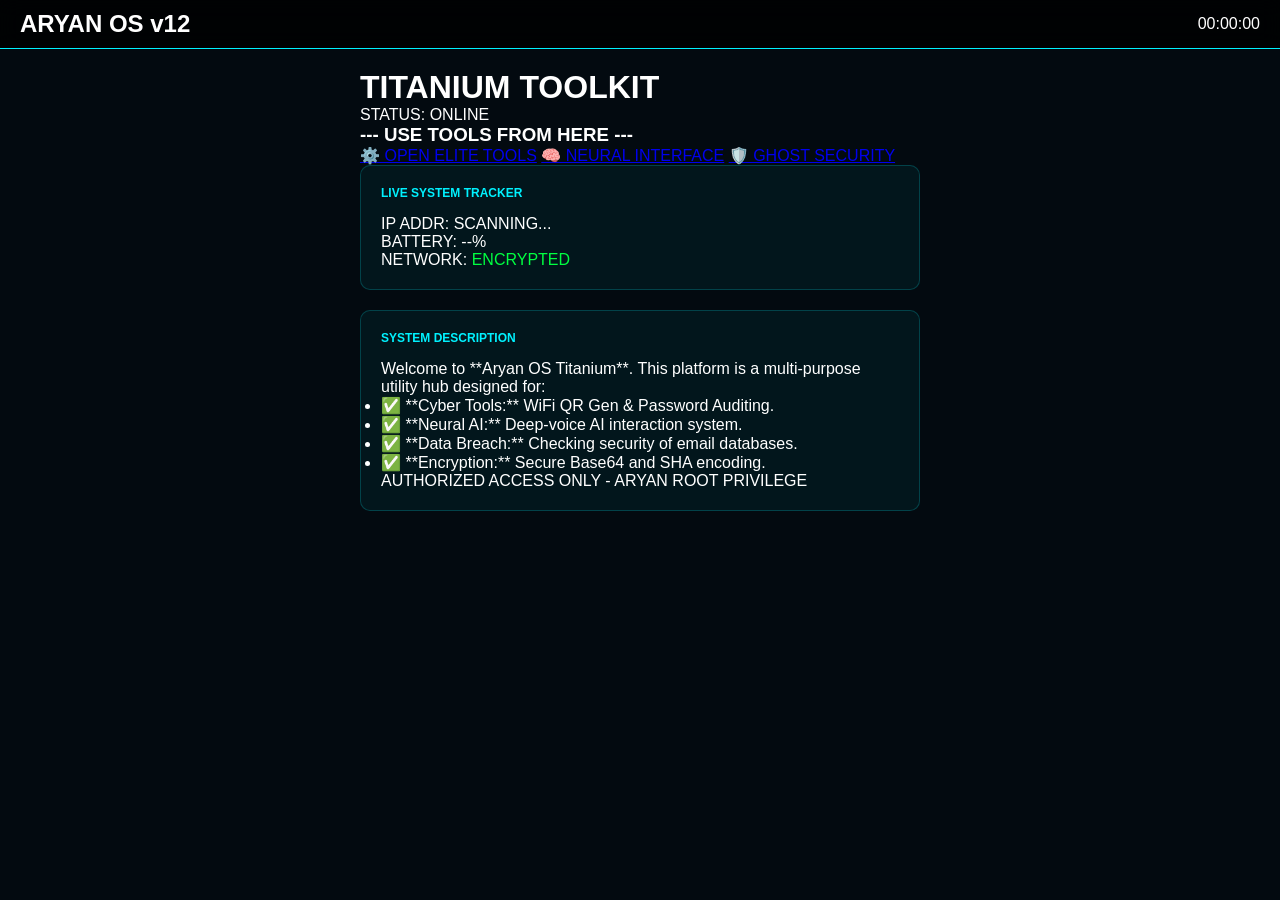
==== commit 50a8d978: "Update index.html" ====
--- a/index.html
+++ b/index.html
@@ -1,42 +1,57 @@
 <!DOCTYPE html>
 <html lang="en">
 <head>
-    <meta name="google-site-verification" content="verified_by_aryan_os_v8" />
     <meta charset="UTF-8">
-    <meta name="viewport" content="width=device-width, initial-scale=1.0, maximum-scale=1.0, user-scalable=no">
-    <title>ARYAN OS v8.0 - MASTER HUB</title>
+    <meta name="viewport" content="width=device-width, initial-scale=1.0">
+    <title>ARYAN OS | PRO TOOLKIT</title>
     <link rel="stylesheet" href="style.css">
 </head>
-<body>
-    <nav class="top-nav">
-        <a href="index.html" class="active">HOME</a>
-        <a href="ai.html">AI BRAIN</a>
-        <a href="tools.html">TOOLS</a>
-        <a href="security.html">SECURITY</a>
+<body onclick="initAudio()">
+    <nav class="glass-nav">
+        <h2 class="logo">ARYAN OS v12</h2>
+        <div id="clock">00:00:00</div>
     </nav>
-    <canvas id="matrix-bg"></canvas>
-    <div id="os-container">
-        <header>
-            <div class="logo">ARYAN OS <span>v8.0</span></div>
-            <div id="clock">00:00:00</div>
+
+    <div class="container">
+        <div class="hero-image">
+            
+        </div>
+
+        <header class="main-header">
+            <h1 class="glitch">TITANIUM TOOLKIT</h1>
+            <p class="status-text">STATUS: <span id="status-blink">ONLINE</span></p>
         </header>
-        <div id="projector-alert" class="hidden">TARGET: PATNA CITY CENTRAL SCHOOL</div>
-        <main class="grid-layout">
-            <section class="panel system-intel">
-                <h3>[1-6] LIVE INTEL</h3>
-                <p>IP: <span id="ip-addr">--</span></p>
-                <p>BATTERY: <span id="bat-level">--</span></p>
-                <p>DEVICE: <span id="dev-type">--</span></p>
-                <p>LOC: <span id="loc-trace">Patna, BR</span></p>
-                <p>STATUS: <span style="color:white">CONNECTED</span></p>
-            </section>
-            <section class="panel terminal-window">
-                <h3>[7-8] TERMINAL</h3>
-                <div id="terminal-output">> Root@Aryan_OS:~# system_init...</div>
-                <div class="input-line"><span>$</span><input type="text" id="terminal-input" placeholder="Enter cmd..."></div>
-            </section>
-        </main>
+
+        <div class="action-box">
+            <h3>--- USE TOOLS FROM HERE ---</h3>
+            <div class="tool-grid">
+                <a href="tools.html" class="big-btn" onclick="playClick()">⚙️ OPEN ELITE TOOLS</a>
+                <a href="ai.html" class="big-btn" onclick="playClick()">🧠 NEURAL INTERFACE</a>
+                <a href="security.html" class="big-btn" onclick="playClick()">🛡️ GHOST SECURITY</a>
+            </div>
+        </div>
+
+        <section class="card stats-preview">
+            <div class="card-title">LIVE SYSTEM TRACKER</div>
+            <div class="stat">IP ADDR: <span id="ip-addr">SCANNING...</span></div>
+            <div class="stat">BATTERY: <span id="bat-level">--%</span></div>
+            <div class="stat">NETWORK: <span style="color:#00ff41">ENCRYPTED</span></div>
+        </section>
+
+        <section class="card about-section">
+            <div class="card-title">SYSTEM DESCRIPTION</div>
+            <p>Welcome to **Aryan OS Titanium**. This platform is a multi-purpose utility hub designed for:</p>
+            <ul>
+                <li>✅ **Cyber Tools:** WiFi QR Gen & Password Auditing.</li>
+                <li>✅ **Neural AI:** Deep-voice AI interaction system.</li>
+                <li>✅ **Data Breach:** Checking security of email databases.</li>
+                <li>✅ **Encryption:** Secure Base64 and SHA encoding.</li>
+            </ul>
+            <p class="warning">AUTHORIZED ACCESS ONLY - ARYAN ROOT PRIVILEGE</p>
+        </section>
     </div>
+
+    <audio id="beep-sound" src="https://www.soundjay.com/buttons/sounds/button-29.mp3"></audio>
     <script src="script.js"></script>
 </body>
 </html>
--- a/style.css
+++ b/style.css
@@ -1,23 +1,27 @@
-:root { --neon: #00ff41; --bg: #0d0208; }
-* { margin: 0; padding: 0; box-sizing: border-box; font-family: 'Courier New', monospace; }
-body { background: var(--bg); color: var(--neon); overflow-x: hidden; height: 100vh; }
-#matrix-bg { position: fixed; top: 0; left: 0; z-index: -1; opacity: 0.3; }
+:root { --main: #00f2ff; --bg: #030a10; --card: rgba(0, 242, 255, 0.05); }
+* { margin: 0; padding: 0; box-sizing: border-box; font-family: 'Segoe UI', sans-serif; }
+body { background: var(--bg); color: white; overflow-x: hidden; }
 
-/* Fixed Navigation */
-.top-nav { display: flex; background: #1a1a1a; border-bottom: 2px solid var(--neon); position: sticky; top: 0; z-index: 2000; overflow-x: auto; }
-.top-nav a { padding: 15px; color: var(--neon); text-decoration: none; font-size: 0.8rem; flex-shrink: 0; }
-.top-nav a.active { background: var(--neon); color: black; }
+/* Navigation */
+.glass-nav { display: flex; justify-content: space-between; align-items: center; padding: 10px 20px; background: rgba(0,0,0,0.8); backdrop-filter: blur(10px); border-bottom: 1px solid var(--main); position: sticky; top:0; z-index: 1000; }
+.glass-nav a { color: #fff; text-decoration: none; font-size: 12px; font-weight: bold; padding: 10px; }
+.glass-nav a.active { color: var(--main); border-bottom: 2px solid var(--main); }
+.more-menu { font-size: 24px; color: var(--main); cursor: pointer; }
 
-#os-container { padding: 20px; display: flex; flex-direction: column; gap: 20px; z-index: 100; position: relative; }
-.panel { border: 1px solid var(--neon); background: rgba(0,255,65,0.1); padding: 15px; border-radius: 5px; margin-bottom: 15px; }
-.tool-btn { width: 100%; padding: 15px; background: black; color: var(--neon); border: 1px solid var(--neon); margin: 10px 0; cursor: pointer; font-weight: bold; }
-.panic { color: red; border-color: red; }
+/* Side Menu */
+#side-menu { position: fixed; right: 0; top: 0; width: 250px; height: 100%; background: rgba(0,0,0,0.95); border-left: 1px solid var(--main); padding: 30px 20px; transition: 0.4s; z-index: 2000; }
+.side-menu-hidden { transform: translateX(100%); }
+#side-menu h3 { font-size: 14px; color: var(--main); margin-bottom: 20px; border-bottom: 1px solid var(--main); }
+#side-menu button { width: 100%; padding: 12px; background: none; border: 1px solid var(--main); color: white; margin-bottom: 10px; text-align: left; cursor: pointer; border-radius: 5px; }
 
-/* AI Sphere */
-.ai-sphere { width: 120px; height: 120px; border-radius: 50%; background: radial-gradient(circle, var(--neon), transparent); margin: 30px auto; animation: pulse 2s infinite; }
-@keyframes pulse { 0% { transform: scale(1); box-shadow: 0 0 10px var(--neon); } 50% { transform: scale(1.1); box-shadow: 0 0 30px var(--neon); } 100% { transform: scale(1); box-shadow: 0 0 10px var(--neon); } }
+/* Cards & Inputs */
+.container { padding: 20px; max-width: 600px; margin: auto; }
+.card { background: var(--card); border: 1px solid rgba(0, 242, 255, 0.2); padding: 20px; border-radius: 10px; margin-bottom: 20px; }
+.card-title { color: var(--main); font-size: 12px; font-weight: bold; margin-bottom: 15px; }
+.modern-input { width: 100%; background: rgba(255,255,255,0.05); border: 1px solid rgba(0,242,255,0.3); padding: 12px; color: white; border-radius: 5px; margin-bottom: 10px; outline: none; }
+.glow-btn { width: 100%; padding: 12px; background: transparent; border: 1px solid var(--main); color: white; border-radius: 5px; cursor: pointer; transition: 0.3s; }
+.glow-btn:hover { background: var(--main); color: black; box-shadow: 0 0 15px var(--main); }
+.terminal-mini { background: #000; padding: 10px; border-radius: 5px; color: #00ff41; font-family: monospace; font-size: 11px; }
 
 .hidden { display: none !important; }
-#camera-overlay, #panic-overlay { position: fixed; top: 0; left: 0; width: 100%; height: 100%; background: rgba(0,0,0,0.9); z-index: 9999; display: flex; justify-content: center; align-items: center; }
-.scan-line { width: 100%; height: 4px; background: red; position: absolute; animation: scan 2s infinite; }
-@keyframes scan { 0% { top:0 } 100% { top:100% } }
+#msg-box { position: fixed; bottom: 20px; left: 50%; transform: translateX(-50%); background: var(--main); color: #000; padding: 10px 20px; border-radius: 50px; font-weight: bold; z-index: 3000; }
